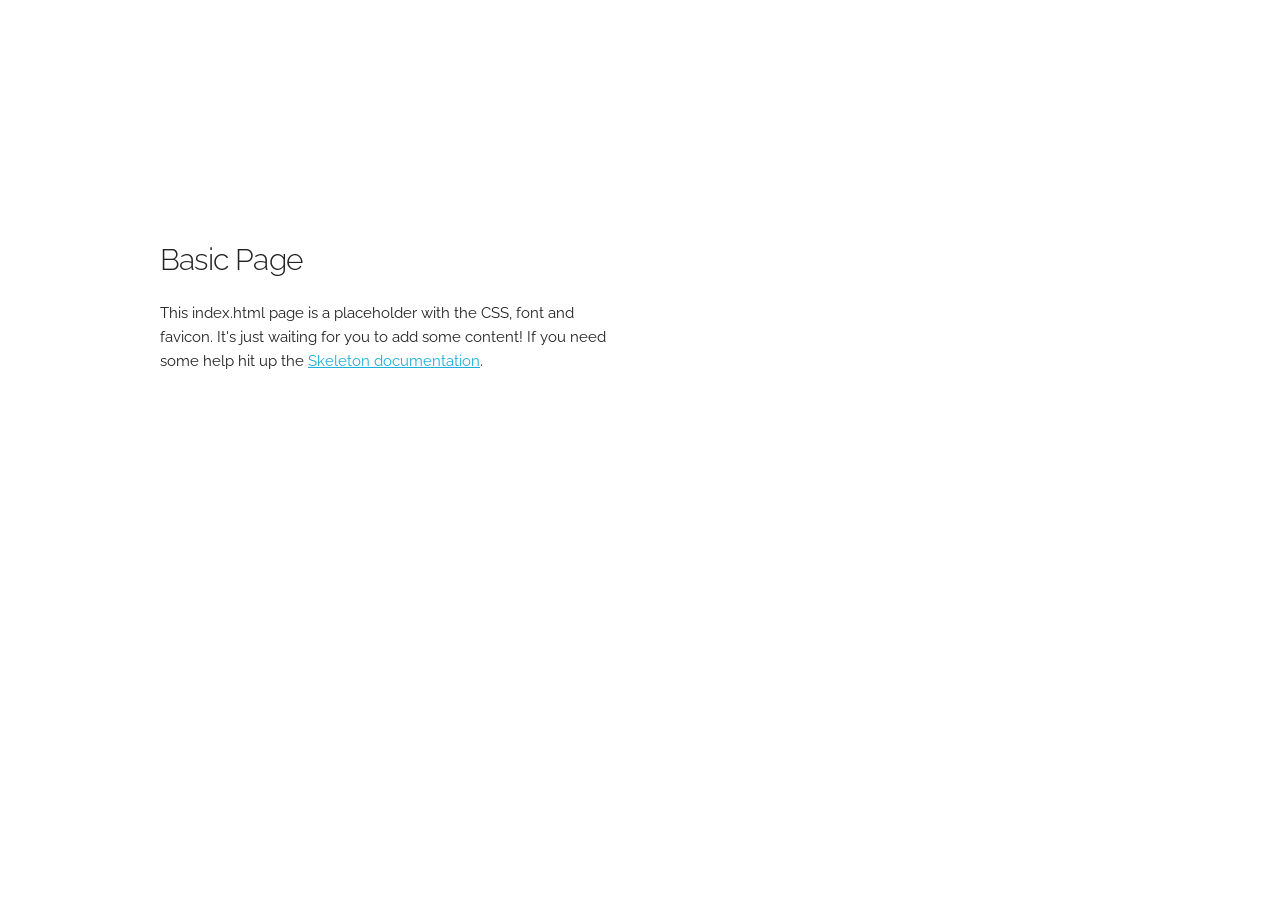
==== skeleton/index.html @ 57fdaa76 "skeleton" ====
<!DOCTYPE html>
<html lang="en">
<head>

  <!-- Basic Page Needs
  –––––––––––––––––––––––––––––––––––––––––––––––––– -->
  <meta charset="utf-8">
  <title>Your page title here :)</title>
  <meta name="description" content="">
  <meta name="author" content="">

  <!-- Mobile Specific Metas
  –––––––––––––––––––––––––––––––––––––––––––––––––– -->
  <meta name="viewport" content="width=device-width, initial-scale=1">

  <!-- FONT
  –––––––––––––––––––––––––––––––––––––––––––––––––– -->
  <link href="//fonts.googleapis.com/css?family=Raleway:400,300,600" rel="stylesheet" type="text/css">

  <!-- CSS
  –––––––––––––––––––––––––––––––––––––––––––––––––– -->
  <link rel="stylesheet" href="css/normalize.css">
  <link rel="stylesheet" href="css/skeleton.css">

  <!-- Favicon
  –––––––––––––––––––––––––––––––––––––––––––––––––– -->
  <link rel="icon" type="image/png" href="images/favicon.png">

</head>
<body>

  <!-- Primary Page Layout
  –––––––––––––––––––––––––––––––––––––––––––––––––– -->
  <div class="container">
    <div class="row">
      <div class="one-half column" style="margin-top: 25%">
        <h4>Basic Page</h4>
        <p>This index.html page is a placeholder with the CSS, font and favicon. It's just waiting for you to add some content! If you need some help hit up the <a href="http://www.getskeleton.com">Skeleton documentation</a>.</p>
      </div>
    </div>
  </div>

<!-- End Document
  –––––––––––––––––––––––––––––––––––––––––––––––––– -->
</body>
</html>
---- skeleton/css/skeleton.css ----
/*
* Skeleton V2.0.4
* Copyright 2014, Dave Gamache
* www.getskeleton.com
* Free to use under the MIT license.
* http://www.opensource.org/licenses/mit-license.php
* 12/29/2014
*/


/* Table of contents
––––––––––––––––––––––––––––––––––––––––––––––––––
- Grid
- Base Styles
- Typography
- Links
- Buttons
- Forms
- Lists
- Code
- Tables
- Spacing
- Utilities
- Clearing
- Media Queries
*/


/* Grid
–––––––––––––––––––––––––––––––––––––––––––––––––– */
.container {
  position: relative;
  width: 100%;
  max-width: 960px;
  margin: 0 auto;
  padding: 0 20px;
  box-sizing: border-box; }
.column,
.columns {
  width: 100%;
  float: left;
  box-sizing: border-box; }

/* For devices larger than 400px */
@media (min-width: 400px) {
  .container {
    width: 85%;
    padding: 0; }
}

/* For devices larger than 550px */
@media (min-width: 550px) {
  .container {
    width: 80%; }
  .column,
  .columns {
    margin-left: 4%; }
  .column:first-child,
  .columns:first-child {
    margin-left: 0; }

  .one.column,
  .one.columns                    { width: 4.66666666667%; }
  .two.columns                    { width: 13.3333333333%; }
  .three.columns                  { width: 22%;            }
  .four.columns                   { width: 30.6666666667%; }
  .five.columns                   { width: 39.3333333333%; }
  .six.columns                    { width: 48%;            }
  .seven.columns                  { width: 56.6666666667%; }
  .eight.columns                  { width: 65.3333333333%; }
  .nine.columns                   { width: 74.0%;          }
  .ten.columns                    { width: 82.6666666667%; }
  .eleven.columns                 { width: 91.3333333333%; }
  .twelve.columns                 { width: 100%; margin-left: 0; }

  .one-third.column               { width: 30.6666666667%; }
  .two-thirds.column              { width: 65.3333333333%; }

  .one-half.column                { width: 48%; }

  /* Offsets */
  .offset-by-one.column,
  .offset-by-one.columns          { margin-left: 8.66666666667%; }
  .offset-by-two.column,
  .offset-by-two.columns          { margin-left: 17.3333333333%; }
  .offset-by-three.column,
  .offset-by-three.columns        { margin-left: 26%;            }
  .offset-by-four.column,
  .offset-by-four.columns         { margin-left: 34.6666666667%; }
  .offset-by-five.column,
  .offset-by-five.columns         { margin-left: 43.3333333333%; }
  .offset-by-six.column,
  .offset-by-six.columns          { margin-left: 52%;            }
  .offset-by-seven.column,
  .offset-by-seven.columns        { margin-left: 60.6666666667%; }
  .offset-by-eight.column,
  .offset-by-eight.columns        { margin-left: 69.3333333333%; }
  .offset-by-nine.column,
  .offset-by-nine.columns         { margin-left: 78.0%;          }
  .offset-by-ten.column,
  .offset-by-ten.columns          { margin-left: 86.6666666667%; }
  .offset-by-eleven.column,
  .offset-by-eleven.columns       { margin-left: 95.3333333333%; }

  .offset-by-one-third.column,
  .offset-by-one-third.columns    { margin-left: 34.6666666667%; }
  .offset-by-two-thirds.column,
  .offset-by-two-thirds.columns   { margin-left: 69.3333333333%; }

  .offset-by-one-half.column,
  .offset-by-one-half.columns     { margin-left: 52%; }

}


/* Base Styles
–––––––––––––––––––––––––––––––––––––––––––––––––– */
/* NOTE
html is set to 62.5% so that all the REM measurements throughout Skeleton
are based on 10px sizing. So basically 1.5rem = 15px :) */
html {
  font-size: 62.5%; }
body {
  font-size: 1.5em; /* currently ems cause chrome bug misinterpreting rems on body element */
  line-height: 1.6;
  font-weight: 400;
  font-family: "Raleway", "HelveticaNeue", "Helvetica Neue", Helvetica, Arial, sans-serif;
  color: #222; }


/* Typography
–––––––––––––––––––––––––––––––––––––––––––––––––– */
h1, h2, h3, h4, h5, h6 {
  margin-top: 0;
  margin-bottom: 2rem;
  font-weight: 300; }
h1 { font-size: 4.0rem; line-height: 1.2;  letter-spacing: -.1rem;}
h2 { font-size: 3.6rem; line-height: 1.25; letter-spacing: -.1rem; }
h3 { font-size: 3.0rem; line-height: 1.3;  letter-spacing: -.1rem; }
h4 { font-size: 2.4rem; line-height: 1.35; letter-spacing: -.08rem; }
h5 { font-size: 1.8rem; line-height: 1.5;  letter-spacing: -.05rem; }
h6 { font-size: 1.5rem; line-height: 1.6;  letter-spacing: 0; }

/* Larger than phablet */
@media (min-width: 550px) {
  h1 { font-size: 5.0rem; }
  h2 { font-size: 4.2rem; }
  h3 { font-size: 3.6rem; }
  h4 { font-size: 3.0rem; }
  h5 { font-size: 2.4rem; }
  h6 { font-size: 1.5rem; }
}

p {
  margin-top: 0; }


/* Links
–––––––––––––––––––––––––––––––––––––––––––––––––– */
a {
  color: #1EAEDB; }
a:hover {
  color: #0FA0CE; }


/* Buttons
–––––––––––––––––––––––––––––––––––––––––––––––––– */
.button,
button,
input[type="submit"],
input[type="reset"],
input[type="button"] {
  display: inline-block;
  height: 38px;
  padding: 0 30px;
  color: #555;
  text-align: center;
  font-size: 11px;
  font-weight: 600;
  line-height: 38px;
  letter-spacing: .1rem;
  text-transform: uppercase;
  text-decoration: none;
  white-space: nowrap;
  background-color: transparent;
  border-radius: 4px;
  border: 1px solid #bbb;
  cursor: pointer;
  box-sizing: border-box; }
.button:hover,
button:hover,
input[type="submit"]:hover,
input[type="reset"]:hover,
input[type="button"]:hover,
.button:focus,
button:focus,
input[type="submit"]:focus,
input[type="reset"]:focus,
input[type="button"]:focus {
  color: #333;
  border-color: #888;
  outline: 0; }
.button.button-primary,
button.button-primary,
input[type="submit"].button-primary,
input[type="reset"].button-primary,
input[type="button"].button-primary {
  color: #FFF;
  background-color: #33C3F0;
  border-color: #33C3F0; }
.button.button-primary:hover,
button.button-primary:hover,
input[type="submit"].button-primary:hover,
input[type="reset"].button-primary:hover,
input[type="button"].button-primary:hover,
.button.button-primary:focus,
button.button-primary:focus,
input[type="submit"].button-primary:focus,
input[type="reset"].button-primary:focus,
input[type="button"].button-primary:focus {
  color: #FFF;
  background-color: #1EAEDB;
  border-color: #1EAEDB; }


/* Forms
–––––––––––––––––––––––––––––––––––––––––––––––––– */
input[type="email"],
input[type="number"],
input[type="search"],
input[type="text"],
input[type="tel"],
input[type="url"],
input[type="password"],
textarea,
select {
  height: 38px;
  padding: 6px 10px; /* The 6px vertically centers text on FF, ignored by Webkit */
  background-color: #fff;
  border: 1px solid #D1D1D1;
  border-radius: 4px;
  box-shadow: none;
  box-sizing: border-box; }
/* Removes awkward default styles on some inputs for iOS */
input[type="email"],
input[type="number"],
input[type="search"],
input[type="text"],
input[type="tel"],
input[type="url"],
input[type="password"],
textarea {
  -webkit-appearance: none;
     -moz-appearance: none;
          appearance: none; }
textarea {
  min-height: 65px;
  padding-top: 6px;
  padding-bottom: 6px; }
input[type="email"]:focus,
input[type="number"]:focus,
input[type="search"]:focus,
input[type="text"]:focus,
input[type="tel"]:focus,
input[type="url"]:focus,
input[type="password"]:focus,
textarea:focus,
select:focus {
  border: 1px solid #33C3F0;
  outline: 0; }
label,
legend {
  display: block;
  margin-bottom: .5rem;
  font-weight: 600; }
fieldset {
  padding: 0;
  border-width: 0; }
input[type="checkbox"],
input[type="radio"] {
  display: inline; }
label > .label-body {
  display: inline-block;
  margin-left: .5rem;
  font-weight: normal; }


/* Lists
–––––––––––––––––––––––––––––––––––––––––––––––––– */
ul {
  list-style: circle inside; }
ol {
  list-style: decimal inside; }
ol, ul {
  padding-left: 0;
  margin-top: 0; }
ul ul,
ul ol,
ol ol,
ol ul {
  margin: 1.5rem 0 1.5rem 3rem;
  font-size: 90%; }
li {
  margin-bottom: 1rem; }


/* Code
–––––––––––––––––––––––––––––––––––––––––––––––––– */
code {
  padding: .2rem .5rem;
  margin: 0 .2rem;
  font-size: 90%;
  white-space: nowrap;
  background: #F1F1F1;
  border: 1px solid #E1E1E1;
  border-radius: 4px; }
pre > code {
  display: block;
  padding: 1rem 1.5rem;
  white-space: pre; }


/* Tables
–––––––––––––––––––––––––––––––––––––––––––––––––– */
th,
td {
  padding: 12px 15px;
  text-align: left;
  border-bottom: 1px solid #E1E1E1; }
th:first-child,
td:first-child {
  padding-left: 0; }
th:last-child,
td:last-child {
  padding-right: 0; }


/* Spacing
–––––––––––––––––––––––––––––––––––––––––––––––––– */
button,
.button {
  margin-bottom: 1rem; }
input,
textarea,
select,
fieldset {
  margin-bottom: 1.5rem; }
pre,
blockquote,
dl,
figure,
table,
p,
ul,
ol,
form {
  margin-bottom: 2.5rem; }


/* Utilities
–––––––––––––––––––––––––––––––––––––––––––––––––– */
.u-full-width {
  width: 100%;
  box-sizing: border-box; }
.u-max-full-width {
  max-width: 100%;
  box-sizing: border-box; }
.u-pull-right {
  float: right; }
.u-pull-left {
  float: left; }


/* Misc
–––––––––––––––––––––––––––––––––––––––––––––––––– */
hr {
  margin-top: 3rem;
  margin-bottom: 3.5rem;
  border-width: 0;
  border-top: 1px solid #E1E1E1; }


/* Clearing
–––––––––––––––––––––––––––––––––––––––––––––––––– */

/* Self Clearing Goodness */
.container:after,
.row:after,
.u-cf {
  content: "";
  display: table;
  clear: both; }


/* Media Queries
–––––––––––––––––––––––––––––––––––––––––––––––––– */
/*
Note: The best way to structure the use of media queries is to create the queries
near the relevant code. For example, if you wanted to change the styles for buttons
on small devices, paste the mobile query code up in the buttons section and style it
there.
*/


/* Larger than mobile */
@media (min-width: 400px) {}

/* Larger than phablet (also point when grid becomes active) */
@media (min-width: 550px) {}

/* Larger than tablet */
@media (min-width: 750px) {}

/* Larger than desktop */
@media (min-width: 1000px) {}

/* Larger than Desktop HD */
@media (min-width: 1200px) {}
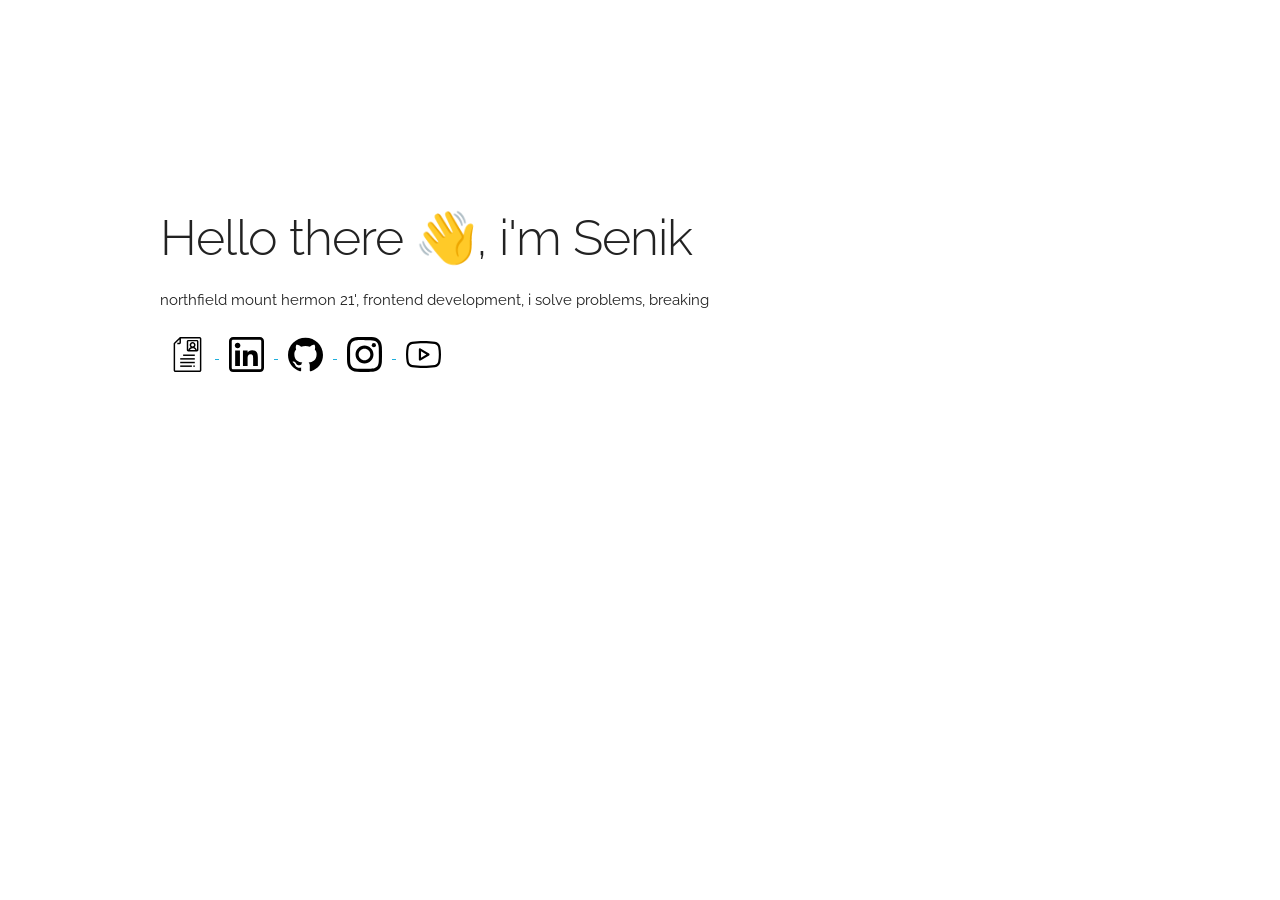
==== commit d24e31bb: "essentials" ====
--- a/skeleton/index.html
+++ b/skeleton/index.html
@@ -1,11 +1,12 @@
 <!DOCTYPE html>
 <html lang="en">
+
 <head>
 
   <!-- Basic Page Needs
   –––––––––––––––––––––––––––––––––––––––––––––––––– -->
   <meta charset="utf-8">
-  <title>Your page title here :)</title>
+  <title>Meng Xuan Zou</title>
   <meta name="description" content="">
   <meta name="author" content="">
 
@@ -21,26 +22,62 @@
   –––––––––––––––––––––––––––––––––––––––––––––––––– -->
   <link rel="stylesheet" href="css/normalize.css">
   <link rel="stylesheet" href="css/skeleton.css">
+  <link rel="stylesheet" href="css/style.css">
+  <link rel="stylesheet" href="css/hover.css">
+
 
   <!-- Favicon
   –––––––––––––––––––––––––––––––––––––––––––––––––– -->
-  <link rel="icon" type="image/png" href="images/favicon.png">
+  <link rel="icon" type="image/png" href="images/favicon_io/favicon-32x32.png">
 
 </head>
+
 <body>
 
   <!-- Primary Page Layout
   –––––––––––––––––––––––––––––––––––––––––––––––––– -->
+  <div class="row" style="margin: 80px 100px">
+    <div class="four columns">
+      <label class="switch" style="display: none;">
+        <input type="checkbox" checked>
+        <span class="slider round"></span>
+      </label>
+    </div>
+  </div>
   <div class="container">
     <div class="row">
-      <div class="one-half column" style="margin-top: 25%">
-        <h4>Basic Page</h4>
-        <p>This index.html page is a placeholder with the CSS, font and favicon. It's just waiting for you to add some content! If you need some help hit up the <a href="http://www.getskeleton.com">Skeleton documentation</a>.</p>
+      <div class="column" style="margin-top: 5%">
+        <h1>Hello there <span class="wave">👋</span>, i'm Senik</h1>
+        <p>northfield mount hermon 21', frontend development, i solve problems, breaking</p>
       </div>
     </div>
+    <div class="logos row">
+      <a href="#" class="lock">
+        <img class="hvr-wobble-skew icon-unlock" src="images/logos/resume.svg">
+        <img class="hvr-wobble-skew icon-lock" src="images/logos/resume-c.svg">
+      </a>
+      <a href="https://www.linkedin.com/in/meng-xuan-z-282ba8177" class="lock">
+        <img class="hvr-grow-rotate icon-unlock" src="images/logos/linkedin.svg">
+          <img class="hvr-grow-rotate icon-lock" src="images/logos/linkedin-c.svg">
+        </a>
+      <a href="https://github.com/senik456" class="lock">
+        <img class="hvr-buzz-out icon-unlock" src="images/logos/github.svg">
+        <img class="hvr-buzz-out icon-lock" src="images/logos/github-c.svg">
+      </a>
+      <a href="https://www.instagram.com/mx.zou/" class="lock">
+        <img class="hvr-pop icon-unlock" src="images/logos/instagram.svg">
+        <img class="hvr-pop icon-lock" src="images/logos/instagram-c.svg">
+      </a>
+      <a href="https://www.youtube.com/channel/UC1zkDF2LSa3yu9vxsreym_w/" class="lock">
+        <img class="hvr-wobble-horizontal icon-unlock" src="images/logos/youtube.svg">
+        <img class="hvr-wobble-horizontal icon-lock" src="images/logos/youtube-c.svg">
+      </a>
+    </div>
+
   </div>
 
-<!-- End Document
+  <!-- End Document
   –––––––––––––––––––––––––––––––––––––––––––––––––– -->
 </body>
-</html>
+
+</html>
--- a/skeleton/css/style.css
+++ b/skeleton/css/style.css
@@ -0,0 +1,99 @@
+body {
+    overflow: hidden;
+}
+
+/* Icons */
+img {
+    width: 35px;
+    height: 35px;
+    margin: 0 10px;
+}
+
+/* Change icons */
+.lock:hover .icon-unlock,
+.lock .icon-lock {
+    display: none;
+}
+.lock:hover .icon-lock {
+    display: inline;
+}
+
+/* Waving Hand */
+span.wave {
+    animation-name: wave-animation;
+    animation-duration: 2.5s;
+    animation-iteration-count: infinite;
+    transform-origin: 70% 70%;
+    display: inline-block;
+}
+
+@keyframes wave-animation {
+    0% { transform: rotate(  0.0deg) }
+   10% { transform: rotate(-10.0deg) }
+   20% { transform: rotate( 12.0deg) }
+   30% { transform: rotate(-10.0deg) }
+   40% { transform: rotate(  9.0deg) }
+   50% { transform: rotate(  0.0deg) }
+  100% { transform: rotate(  0.0deg) }
+}
+
+/* Switvch Toggle Button */
+
+.switch {
+    position: relative;
+    display: inline-block;
+    width: 60px;
+    height: 34px;
+}
+
+.switch input {
+    opacity: 0;
+    width: 0;
+    height: 0;
+}
+
+.slider {
+    position: absolute;
+    cursor: pointer;
+    top: 0;
+    left: 0;
+    right: 0;
+    bottom: 0;
+    background-color: #ccc;
+    -webkit-transition: .4s;
+    transition: .4s;
+}
+
+.slider:before {
+    position: absolute;
+    content: "";
+    height: 26px;
+    width: 26px;
+    left: 4px;
+    bottom: 4px;
+    background-color: white;
+    -webkit-transition: .4s;
+    transition: .4s;
+}
+
+input:checked+.slider {
+    background-color: #2196F3;
+}
+
+input:focus+.slider {
+    box-shadow: 0 0 1px #2196F3;
+}
+
+input:checked+.slider:before {
+    -webkit-transform: translateX(26px);
+    -ms-transform: translateX(26px);
+    transform: translateX(26px);
+}
+
+.slider.round {
+    border-radius: 34px;
+}
+
+.slider.round:before {
+    border-radius: 50%;
+}
--- a/skeleton/css/hover.css
+++ b/skeleton/css/hover.css
@@ -0,0 +1,314 @@
+/* Grow Rotate - */
+.hvr-grow-rotate {
+    display: inline-block;
+    vertical-align: middle;
+    -webkit-transform: perspective(1px) translateZ(0);
+    transform: perspective(1px) translateZ(0);
+    box-shadow: 0 0 1px rgba(0, 0, 0, 0);
+    -webkit-transition-duration: 0.3s;
+    transition-duration: 0.3s;
+    -webkit-transition-property: transform;
+    transition-property: transform;
+  }
+  .hvr-grow-rotate:hover, .hvr-grow-rotate:focus, .hvr-grow-rotate:active {
+    -webkit-transform: scale(1.1) rotate(4deg);
+    transform: scale(1.1) rotate(4deg);
+  }
+  
+  /* Float */
+  .hvr-float {
+    display: inline-block;
+    vertical-align: middle;
+    -webkit-transform: perspective(1px) translateZ(0);
+    transform: perspective(1px) translateZ(0);
+    box-shadow: 0 0 1px rgba(0, 0, 0, 0);
+    -webkit-transition-duration: 0.3s;
+    transition-duration: 0.3s;
+    -webkit-transition-property: transform;
+    transition-property: transform;
+    -webkit-transition-timing-function: ease-out;
+    transition-timing-function: ease-out;
+  }
+  .hvr-float:hover, .hvr-float:focus, .hvr-float:active {
+    -webkit-transform: translateY(-8px);
+    transform: translateY(-8px);
+  }
+
+/* Buzz Out */
+@-webkit-keyframes hvr-buzz-out {
+    10% {
+      -webkit-transform: translateX(3px) rotate(2deg);
+      transform: translateX(3px) rotate(2deg);
+    }
+    20% {
+      -webkit-transform: translateX(-3px) rotate(-2deg);
+      transform: translateX(-3px) rotate(-2deg);
+    }
+    30% {
+      -webkit-transform: translateX(3px) rotate(2deg);
+      transform: translateX(3px) rotate(2deg);
+    }
+    40% {
+      -webkit-transform: translateX(-3px) rotate(-2deg);
+      transform: translateX(-3px) rotate(-2deg);
+    }
+    50% {
+      -webkit-transform: translateX(2px) rotate(1deg);
+      transform: translateX(2px) rotate(1deg);
+    }
+    60% {
+      -webkit-transform: translateX(-2px) rotate(-1deg);
+      transform: translateX(-2px) rotate(-1deg);
+    }
+    70% {
+      -webkit-transform: translateX(2px) rotate(1deg);
+      transform: translateX(2px) rotate(1deg);
+    }
+    80% {
+      -webkit-transform: translateX(-2px) rotate(-1deg);
+      transform: translateX(-2px) rotate(-1deg);
+    }
+    90% {
+      -webkit-transform: translateX(1px) rotate(0);
+      transform: translateX(1px) rotate(0);
+    }
+    100% {
+      -webkit-transform: translateX(-1px) rotate(0);
+      transform: translateX(-1px) rotate(0);
+    }
+  }
+  @keyframes hvr-buzz-out {
+    10% {
+      -webkit-transform: translateX(3px) rotate(2deg);
+      transform: translateX(3px) rotate(2deg);
+    }
+    20% {
+      -webkit-transform: translateX(-3px) rotate(-2deg);
+      transform: translateX(-3px) rotate(-2deg);
+    }
+    30% {
+      -webkit-transform: translateX(3px) rotate(2deg);
+      transform: translateX(3px) rotate(2deg);
+    }
+    40% {
+      -webkit-transform: translateX(-3px) rotate(-2deg);
+      transform: translateX(-3px) rotate(-2deg);
+    }
+    50% {
+      -webkit-transform: translateX(2px) rotate(1deg);
+      transform: translateX(2px) rotate(1deg);
+    }
+    60% {
+      -webkit-transform: translateX(-2px) rotate(-1deg);
+      transform: translateX(-2px) rotate(-1deg);
+    }
+    70% {
+      -webkit-transform: translateX(2px) rotate(1deg);
+      transform: translateX(2px) rotate(1deg);
+    }
+    80% {
+      -webkit-transform: translateX(-2px) rotate(-1deg);
+      transform: translateX(-2px) rotate(-1deg);
+    }
+    90% {
+      -webkit-transform: translateX(1px) rotate(0);
+      transform: translateX(1px) rotate(0);
+    }
+    100% {
+      -webkit-transform: translateX(-1px) rotate(0);
+      transform: translateX(-1px) rotate(0);
+    }
+  }
+  .hvr-buzz-out {
+    display: inline-block;
+    vertical-align: middle;
+    -webkit-transform: perspective(1px) translateZ(0);
+    transform: perspective(1px) translateZ(0);
+    box-shadow: 0 0 1px rgba(0, 0, 0, 0);
+  }
+  .hvr-buzz-out:hover, .hvr-buzz-out:focus, .hvr-buzz-out:active {
+    -webkit-animation-name: hvr-buzz-out;
+    animation-name: hvr-buzz-out;
+    -webkit-animation-duration: 0.75s;
+    animation-duration: 0.75s;
+    -webkit-animation-timing-function: linear;
+    animation-timing-function: linear;
+    -webkit-animation-iteration-count: 1;
+    animation-iteration-count: 1;
+  }
+  
+
+/* Pop */
+@-webkit-keyframes hvr-pop {
+    50% {
+      -webkit-transform: scale(1.2);
+      transform: scale(1.2);
+    }
+  }
+  @keyframes hvr-pop {
+    50% {
+      -webkit-transform: scale(1.2);
+      transform: scale(1.2);
+    }
+  }
+  .hvr-pop {
+    display: inline-block;
+    vertical-align: middle;
+    -webkit-transform: perspective(1px) translateZ(0);
+    transform: perspective(1px) translateZ(0);
+    box-shadow: 0 0 1px rgba(0, 0, 0, 0);
+  }
+  .hvr-pop:hover, .hvr-pop:focus, .hvr-pop:active {
+    -webkit-animation-name: hvr-pop;
+    animation-name: hvr-pop;
+    -webkit-animation-duration: 0.3s;
+    animation-duration: 0.3s;
+    -webkit-animation-timing-function: linear;
+    animation-timing-function: linear;
+    -webkit-animation-iteration-count: 1;
+    animation-iteration-count: 1;
+  }
+
+/* Wobble Skew */
+@-webkit-keyframes hvr-wobble-skew {
+  16.65% {
+    -webkit-transform: skew(-12deg);
+    transform: skew(-12deg);
+  }
+  33.3% {
+    -webkit-transform: skew(10deg);
+    transform: skew(10deg);
+  }
+  49.95% {
+    -webkit-transform: skew(-6deg);
+    transform: skew(-6deg);
+  }
+  66.6% {
+    -webkit-transform: skew(4deg);
+    transform: skew(4deg);
+  }
+  83.25% {
+    -webkit-transform: skew(-2deg);
+    transform: skew(-2deg);
+  }
+  100% {
+    -webkit-transform: skew(0);
+    transform: skew(0);
+  }
+}
+@keyframes hvr-wobble-skew {
+  16.65% {
+    -webkit-transform: skew(-12deg);
+    transform: skew(-12deg);
+  }
+  33.3% {
+    -webkit-transform: skew(10deg);
+    transform: skew(10deg);
+  }
+  49.95% {
+    -webkit-transform: skew(-6deg);
+    transform: skew(-6deg);
+  }
+  66.6% {
+    -webkit-transform: skew(4deg);
+    transform: skew(4deg);
+  }
+  83.25% {
+    -webkit-transform: skew(-2deg);
+    transform: skew(-2deg);
+  }
+  100% {
+    -webkit-transform: skew(0);
+    transform: skew(0);
+  }
+}
+.hvr-wobble-skew {
+  display: inline-block;
+  vertical-align: middle;
+  -webkit-transform: perspective(1px) translateZ(0);
+  transform: perspective(1px) translateZ(0);
+  box-shadow: 0 0 1px rgba(0, 0, 0, 0);
+}
+.hvr-wobble-skew:hover, .hvr-wobble-skew:focus, .hvr-wobble-skew:active {
+  -webkit-animation-name: hvr-wobble-skew;
+  animation-name: hvr-wobble-skew;
+  -webkit-animation-duration: 1s;
+  animation-duration: 1s;
+  -webkit-animation-timing-function: ease-in-out;
+  animation-timing-function: ease-in-out;
+  -webkit-animation-iteration-count: 1;
+  animation-iteration-count: 1;
+}
+
+ /* Wobble Horizontal */
+@-webkit-keyframes hvr-wobble-horizontal {
+    16.65% {
+      -webkit-transform: translateX(8px);
+      transform: translateX(8px);
+    }
+    33.3% {
+      -webkit-transform: translateX(-6px);
+      transform: translateX(-6px);
+    }
+    49.95% {
+      -webkit-transform: translateX(4px);
+      transform: translateX(4px);
+    }
+    66.6% {
+      -webkit-transform: translateX(-2px);
+      transform: translateX(-2px);
+    }
+    83.25% {
+      -webkit-transform: translateX(1px);
+      transform: translateX(1px);
+    }
+    100% {
+      -webkit-transform: translateX(0);
+      transform: translateX(0);
+    }
+  }
+  @keyframes hvr-wobble-horizontal {
+    16.65% {
+      -webkit-transform: translateX(8px);
+      transform: translateX(8px);
+    }
+    33.3% {
+      -webkit-transform: translateX(-6px);
+      transform: translateX(-6px);
+    }
+    49.95% {
+      -webkit-transform: translateX(4px);
+      transform: translateX(4px);
+    }
+    66.6% {
+      -webkit-transform: translateX(-2px);
+      transform: translateX(-2px);
+    }
+    83.25% {
+      -webkit-transform: translateX(1px);
+      transform: translateX(1px);
+    }
+    100% {
+      -webkit-transform: translateX(0);
+      transform: translateX(0);
+    }
+  }
+  .hvr-wobble-horizontal {
+    display: inline-block;
+    vertical-align: middle;
+    -webkit-transform: perspective(1px) translateZ(0);
+    transform: perspective(1px) translateZ(0);
+    box-shadow: 0 0 1px rgba(0, 0, 0, 0);
+  }
+  .hvr-wobble-horizontal:hover, .hvr-wobble-horizontal:focus, .hvr-wobble-horizontal:active {
+    -webkit-animation-name: hvr-wobble-horizontal;
+    animation-name: hvr-wobble-horizontal;
+    -webkit-animation-duration: 1s;
+    animation-duration: 1s;
+    -webkit-animation-timing-function: ease-in-out;
+    animation-timing-function: ease-in-out;
+    -webkit-animation-iteration-count: 1;
+    animation-iteration-count: 1;
+  }
+  
+  
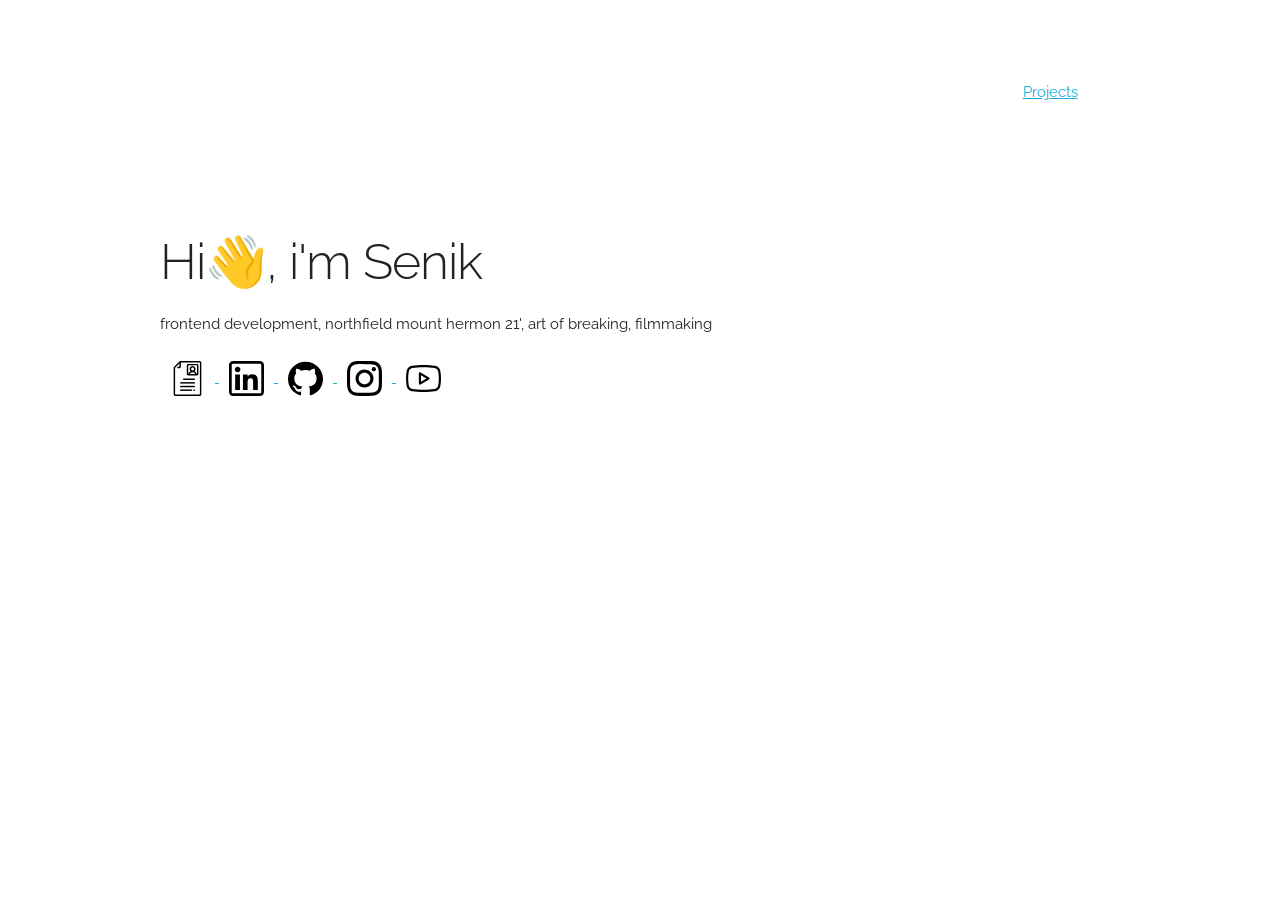
==== commit cb111cde: "responsiveness, new page" ====
--- a/skeleton/index.html
+++ b/skeleton/index.html
@@ -6,7 +6,7 @@
   <!-- Basic Page Needs
   –––––––––––––––––––––––––––––––––––––––––––––––––– -->
   <meta charset="utf-8">
-  <title>Meng Xuan Zou</title>
+  <title>Meng Xuan Zou - Frontend Developer</title>
   <meta name="description" content="">
   <meta name="author" content="">
 
@@ -32,23 +32,19 @@
 
 </head>
 
-<body>
+<body class="page">
 
   <!-- Primary Page Layout
   –––––––––––––––––––––––––––––––––––––––––––––––––– -->
-  <div class="row" style="margin: 80px 100px">
-    <div class="four columns">
-      <label class="switch" style="display: none;">
-        <input type="checkbox" checked>
-        <span class="slider round"></span>
-      </label>
-    </div>
+  <div class="row navbar">
+    <div class="ten columns">&nbsp</div>
+    <div class="two columns"><a href="projects.html">Projects</a></div>
   </div>
   <div class="container">
     <div class="row">
       <div class="column" style="margin-top: 5%">
-        <h1>Hello there <span class="wave">👋</span>, i'm Senik</h1>
-        <p>northfield mount hermon 21', frontend development, i solve problems, breaking</p>
+        <h1>Hi<span class="wave">👋</span>, i'm Senik</h1>
+        <p>frontend development, northfield mount hermon 21', art of breaking, filmmaking</p>
       </div>
     </div>
     <div class="logos row">
@@ -58,8 +54,8 @@
       </a>
       <a href="https://www.linkedin.com/in/meng-xuan-z-282ba8177" class="lock">
         <img class="hvr-grow-rotate icon-unlock" src="images/logos/linkedin.svg">
-          <img class="hvr-grow-rotate icon-lock" src="images/logos/linkedin-c.svg">
-        </a>
+        <img class="hvr-grow-rotate icon-lock" src="images/logos/linkedin-c.svg">
+      </a>
       <a href="https://github.com/senik456" class="lock">
         <img class="hvr-buzz-out icon-unlock" src="images/logos/github.svg">
         <img class="hvr-buzz-out icon-lock" src="images/logos/github-c.svg">
--- a/skeleton/css/style.css
+++ b/skeleton/css/style.css
@@ -1,5 +1,17 @@
 body {
     overflow: hidden;
+}
+
+/* Navbar */
+.navbar {
+    margin: 80px 0px;
+    margin-right: 100px;
+}
+
+@media (max-width: 548px) {
+    .navbar {
+        margin-left: 70%;
+    }
 }
 
 /* Icons */
@@ -14,6 +26,7 @@
 .lock .icon-lock {
     display: none;
 }
+
 .lock:hover .icon-lock {
     display: inline;
 }
@@ -28,72 +41,79 @@
 }
 
 @keyframes wave-animation {
-    0% { transform: rotate(  0.0deg) }
-   10% { transform: rotate(-10.0deg) }
-   20% { transform: rotate( 12.0deg) }
-   30% { transform: rotate(-10.0deg) }
-   40% { transform: rotate(  9.0deg) }
-   50% { transform: rotate(  0.0deg) }
-  100% { transform: rotate(  0.0deg) }
+    0% {
+        transform: rotate(0.0deg)
+    }
+
+    10% {
+        transform: rotate(-10.0deg)
+    }
+
+    20% {
+        transform: rotate(12.0deg)
+    }
+
+    30% {
+        transform: rotate(-10.0deg)
+    }
+
+    40% {
+        transform: rotate(9.0deg)
+    }
+
+    50% {
+        transform: rotate(0.0deg)
+    }
+
+    100% {
+        transform: rotate(0.0deg)
+    }
 }
 
-/* Switvch Toggle Button */
+/* Refresh - Animation effect */
 
-.switch {
-    position: relative;
-    display: inline-block;
-    width: 60px;
-    height: 34px;
+.page {
+    animation-name: fade;
+    animation-duration: 3s;
+    animation-fill-mode: forwards;
 }
 
-.switch input {
-    opacity: 0;
-    width: 0;
-    height: 0;
+@-webkit-keyframes fade {
+    0% {
+        opacity: 0;
+    }
+
+    100% {
+        opacity: 1;
+    }
 }
 
-.slider {
-    position: absolute;
-    cursor: pointer;
-    top: 0;
-    left: 0;
-    right: 0;
-    bottom: 0;
-    background-color: #ccc;
-    -webkit-transition: .4s;
-    transition: .4s;
+@-moz-keyframes fade {
+    0% {
+        opacity: 0;
+    }
+
+    100% {
+        opacity: 1;
+    }
 }
 
-.slider:before {
-    position: absolute;
-    content: "";
-    height: 26px;
-    width: 26px;
-    left: 4px;
-    bottom: 4px;
-    background-color: white;
-    -webkit-transition: .4s;
-    transition: .4s;
+@-o-keyframes fade {
+    0% {
+        opacity: 0;
+    }
+
+    100% {
+        opacity: 1;
+    }
 }
 
-input:checked+.slider {
-    background-color: #2196F3;
-}
+@keyframes fade {
+    0% {
+        opacity: 0;
+    }
 
-input:focus+.slider {
-    box-shadow: 0 0 1px #2196F3;
-}
-
-input:checked+.slider:before {
-    -webkit-transform: translateX(26px);
-    -ms-transform: translateX(26px);
-    transform: translateX(26px);
-}
-
-.slider.round {
-    border-radius: 34px;
-}
-
-.slider.round:before {
-    border-radius: 50%;
+    100% {
+        opacity: 1;
+    }
 }
--- a/skeleton/css/hover.css
+++ b/skeleton/css/hover.css
@@ -1,173 +1,207 @@
 /* Grow Rotate - */
 .hvr-grow-rotate {
-    display: inline-block;
-    vertical-align: middle;
-    -webkit-transform: perspective(1px) translateZ(0);
-    transform: perspective(1px) translateZ(0);
-    box-shadow: 0 0 1px rgba(0, 0, 0, 0);
-    -webkit-transition-duration: 0.3s;
-    transition-duration: 0.3s;
-    -webkit-transition-property: transform;
-    transition-property: transform;
-  }
-  .hvr-grow-rotate:hover, .hvr-grow-rotate:focus, .hvr-grow-rotate:active {
-    -webkit-transform: scale(1.1) rotate(4deg);
-    transform: scale(1.1) rotate(4deg);
-  }
-  
-  /* Float */
-  .hvr-float {
-    display: inline-block;
-    vertical-align: middle;
-    -webkit-transform: perspective(1px) translateZ(0);
-    transform: perspective(1px) translateZ(0);
-    box-shadow: 0 0 1px rgba(0, 0, 0, 0);
-    -webkit-transition-duration: 0.3s;
-    transition-duration: 0.3s;
-    -webkit-transition-property: transform;
-    transition-property: transform;
-    -webkit-transition-timing-function: ease-out;
-    transition-timing-function: ease-out;
-  }
-  .hvr-float:hover, .hvr-float:focus, .hvr-float:active {
-    -webkit-transform: translateY(-8px);
-    transform: translateY(-8px);
-  }
+  display: inline-block;
+  vertical-align: middle;
+  -webkit-transform: perspective(1px) translateZ(0);
+  transform: perspective(1px) translateZ(0);
+  box-shadow: 0 0 1px rgba(0, 0, 0, 0);
+  -webkit-transition-duration: 0.3s;
+  transition-duration: 0.3s;
+  -webkit-transition-property: transform;
+  transition-property: transform;
+}
+
+.hvr-grow-rotate:hover,
+.hvr-grow-rotate:focus,
+.hvr-grow-rotate:active {
+  -webkit-transform: scale(1.1) rotate(4deg);
+  transform: scale(1.1) rotate(4deg);
+}
+
+/* Float */
+.hvr-float {
+  display: inline-block;
+  vertical-align: middle;
+  -webkit-transform: perspective(1px) translateZ(0);
+  transform: perspective(1px) translateZ(0);
+  box-shadow: 0 0 1px rgba(0, 0, 0, 0);
+  -webkit-transition-duration: 0.3s;
+  transition-duration: 0.3s;
+  -webkit-transition-property: transform;
+  transition-property: transform;
+  -webkit-transition-timing-function: ease-out;
+  transition-timing-function: ease-out;
+}
+
+.hvr-float:hover,
+.hvr-float:focus,
+.hvr-float:active {
+  -webkit-transform: translateY(-8px);
+  transform: translateY(-8px);
+}
 
 /* Buzz Out */
 @-webkit-keyframes hvr-buzz-out {
-    10% {
-      -webkit-transform: translateX(3px) rotate(2deg);
-      transform: translateX(3px) rotate(2deg);
-    }
-    20% {
-      -webkit-transform: translateX(-3px) rotate(-2deg);
-      transform: translateX(-3px) rotate(-2deg);
-    }
-    30% {
-      -webkit-transform: translateX(3px) rotate(2deg);
-      transform: translateX(3px) rotate(2deg);
-    }
-    40% {
-      -webkit-transform: translateX(-3px) rotate(-2deg);
-      transform: translateX(-3px) rotate(-2deg);
-    }
-    50% {
-      -webkit-transform: translateX(2px) rotate(1deg);
-      transform: translateX(2px) rotate(1deg);
-    }
-    60% {
-      -webkit-transform: translateX(-2px) rotate(-1deg);
-      transform: translateX(-2px) rotate(-1deg);
-    }
-    70% {
-      -webkit-transform: translateX(2px) rotate(1deg);
-      transform: translateX(2px) rotate(1deg);
-    }
-    80% {
-      -webkit-transform: translateX(-2px) rotate(-1deg);
-      transform: translateX(-2px) rotate(-1deg);
-    }
-    90% {
-      -webkit-transform: translateX(1px) rotate(0);
-      transform: translateX(1px) rotate(0);
-    }
-    100% {
-      -webkit-transform: translateX(-1px) rotate(0);
-      transform: translateX(-1px) rotate(0);
-    }
-  }
-  @keyframes hvr-buzz-out {
-    10% {
-      -webkit-transform: translateX(3px) rotate(2deg);
-      transform: translateX(3px) rotate(2deg);
-    }
-    20% {
-      -webkit-transform: translateX(-3px) rotate(-2deg);
-      transform: translateX(-3px) rotate(-2deg);
-    }
-    30% {
-      -webkit-transform: translateX(3px) rotate(2deg);
-      transform: translateX(3px) rotate(2deg);
-    }
-    40% {
-      -webkit-transform: translateX(-3px) rotate(-2deg);
-      transform: translateX(-3px) rotate(-2deg);
-    }
-    50% {
-      -webkit-transform: translateX(2px) rotate(1deg);
-      transform: translateX(2px) rotate(1deg);
-    }
-    60% {
-      -webkit-transform: translateX(-2px) rotate(-1deg);
-      transform: translateX(-2px) rotate(-1deg);
-    }
-    70% {
-      -webkit-transform: translateX(2px) rotate(1deg);
-      transform: translateX(2px) rotate(1deg);
-    }
-    80% {
-      -webkit-transform: translateX(-2px) rotate(-1deg);
-      transform: translateX(-2px) rotate(-1deg);
-    }
-    90% {
-      -webkit-transform: translateX(1px) rotate(0);
-      transform: translateX(1px) rotate(0);
-    }
-    100% {
-      -webkit-transform: translateX(-1px) rotate(0);
-      transform: translateX(-1px) rotate(0);
-    }
-  }
-  .hvr-buzz-out {
-    display: inline-block;
-    vertical-align: middle;
-    -webkit-transform: perspective(1px) translateZ(0);
-    transform: perspective(1px) translateZ(0);
-    box-shadow: 0 0 1px rgba(0, 0, 0, 0);
-  }
-  .hvr-buzz-out:hover, .hvr-buzz-out:focus, .hvr-buzz-out:active {
-    -webkit-animation-name: hvr-buzz-out;
-    animation-name: hvr-buzz-out;
-    -webkit-animation-duration: 0.75s;
-    animation-duration: 0.75s;
-    -webkit-animation-timing-function: linear;
-    animation-timing-function: linear;
-    -webkit-animation-iteration-count: 1;
-    animation-iteration-count: 1;
-  }
-  
+  10% {
+    -webkit-transform: translateX(3px) rotate(2deg);
+    transform: translateX(3px) rotate(2deg);
+  }
+
+  20% {
+    -webkit-transform: translateX(-3px) rotate(-2deg);
+    transform: translateX(-3px) rotate(-2deg);
+  }
+
+  30% {
+    -webkit-transform: translateX(3px) rotate(2deg);
+    transform: translateX(3px) rotate(2deg);
+  }
+
+  40% {
+    -webkit-transform: translateX(-3px) rotate(-2deg);
+    transform: translateX(-3px) rotate(-2deg);
+  }
+
+  50% {
+    -webkit-transform: translateX(2px) rotate(1deg);
+    transform: translateX(2px) rotate(1deg);
+  }
+
+  60% {
+    -webkit-transform: translateX(-2px) rotate(-1deg);
+    transform: translateX(-2px) rotate(-1deg);
+  }
+
+  70% {
+    -webkit-transform: translateX(2px) rotate(1deg);
+    transform: translateX(2px) rotate(1deg);
+  }
+
+  80% {
+    -webkit-transform: translateX(-2px) rotate(-1deg);
+    transform: translateX(-2px) rotate(-1deg);
+  }
+
+  90% {
+    -webkit-transform: translateX(1px) rotate(0);
+    transform: translateX(1px) rotate(0);
+  }
+
+  100% {
+    -webkit-transform: translateX(-1px) rotate(0);
+    transform: translateX(-1px) rotate(0);
+  }
+}
+
+@keyframes hvr-buzz-out {
+  10% {
+    -webkit-transform: translateX(3px) rotate(2deg);
+    transform: translateX(3px) rotate(2deg);
+  }
+
+  20% {
+    -webkit-transform: translateX(-3px) rotate(-2deg);
+    transform: translateX(-3px) rotate(-2deg);
+  }
+
+  30% {
+    -webkit-transform: translateX(3px) rotate(2deg);
+    transform: translateX(3px) rotate(2deg);
+  }
+
+  40% {
+    -webkit-transform: translateX(-3px) rotate(-2deg);
+    transform: translateX(-3px) rotate(-2deg);
+  }
+
+  50% {
+    -webkit-transform: translateX(2px) rotate(1deg);
+    transform: translateX(2px) rotate(1deg);
+  }
+
+  60% {
+    -webkit-transform: translateX(-2px) rotate(-1deg);
+    transform: translateX(-2px) rotate(-1deg);
+  }
+
+  70% {
+    -webkit-transform: translateX(2px) rotate(1deg);
+    transform: translateX(2px) rotate(1deg);
+  }
+
+  80% {
+    -webkit-transform: translateX(-2px) rotate(-1deg);
+    transform: translateX(-2px) rotate(-1deg);
+  }
+
+  90% {
+    -webkit-transform: translateX(1px) rotate(0);
+    transform: translateX(1px) rotate(0);
+  }
+
+  100% {
+    -webkit-transform: translateX(-1px) rotate(0);
+    transform: translateX(-1px) rotate(0);
+  }
+}
+
+.hvr-buzz-out {
+  display: inline-block;
+  vertical-align: middle;
+  -webkit-transform: perspective(1px) translateZ(0);
+  transform: perspective(1px) translateZ(0);
+  box-shadow: 0 0 1px rgba(0, 0, 0, 0);
+}
+
+.hvr-buzz-out:hover,
+.hvr-buzz-out:focus,
+.hvr-buzz-out:active {
+  -webkit-animation-name: hvr-buzz-out;
+  animation-name: hvr-buzz-out;
+  -webkit-animation-duration: 0.75s;
+  animation-duration: 0.75s;
+  -webkit-animation-timing-function: linear;
+  animation-timing-function: linear;
+  -webkit-animation-iteration-count: 1;
+  animation-iteration-count: 1;
+}
+
 
 /* Pop */
 @-webkit-keyframes hvr-pop {
-    50% {
-      -webkit-transform: scale(1.2);
-      transform: scale(1.2);
-    }
-  }
-  @keyframes hvr-pop {
-    50% {
-      -webkit-transform: scale(1.2);
-      transform: scale(1.2);
-    }
-  }
-  .hvr-pop {
-    display: inline-block;
-    vertical-align: middle;
-    -webkit-transform: perspective(1px) translateZ(0);
-    transform: perspective(1px) translateZ(0);
-    box-shadow: 0 0 1px rgba(0, 0, 0, 0);
-  }
-  .hvr-pop:hover, .hvr-pop:focus, .hvr-pop:active {
-    -webkit-animation-name: hvr-pop;
-    animation-name: hvr-pop;
-    -webkit-animation-duration: 0.3s;
-    animation-duration: 0.3s;
-    -webkit-animation-timing-function: linear;
-    animation-timing-function: linear;
-    -webkit-animation-iteration-count: 1;
-    animation-iteration-count: 1;
-  }
+  50% {
+    -webkit-transform: scale(1.2);
+    transform: scale(1.2);
+  }
+}
+
+@keyframes hvr-pop {
+  50% {
+    -webkit-transform: scale(1.2);
+    transform: scale(1.2);
+  }
+}
+
+.hvr-pop {
+  display: inline-block;
+  vertical-align: middle;
+  -webkit-transform: perspective(1px) translateZ(0);
+  transform: perspective(1px) translateZ(0);
+  box-shadow: 0 0 1px rgba(0, 0, 0, 0);
+}
+
+.hvr-pop:hover,
+.hvr-pop:focus,
+.hvr-pop:active {
+  -webkit-animation-name: hvr-pop;
+  animation-name: hvr-pop;
+  -webkit-animation-duration: 0.3s;
+  animation-duration: 0.3s;
+  -webkit-animation-timing-function: linear;
+  animation-timing-function: linear;
+  -webkit-animation-iteration-count: 1;
+  animation-iteration-count: 1;
+}
 
 /* Wobble Skew */
 @-webkit-keyframes hvr-wobble-skew {
@@ -175,53 +209,65 @@
     -webkit-transform: skew(-12deg);
     transform: skew(-12deg);
   }
+
   33.3% {
     -webkit-transform: skew(10deg);
     transform: skew(10deg);
   }
+
   49.95% {
     -webkit-transform: skew(-6deg);
     transform: skew(-6deg);
   }
+
   66.6% {
     -webkit-transform: skew(4deg);
     transform: skew(4deg);
   }
+
   83.25% {
     -webkit-transform: skew(-2deg);
     transform: skew(-2deg);
   }
+
   100% {
     -webkit-transform: skew(0);
     transform: skew(0);
   }
 }
+
 @keyframes hvr-wobble-skew {
   16.65% {
     -webkit-transform: skew(-12deg);
     transform: skew(-12deg);
   }
+
   33.3% {
     -webkit-transform: skew(10deg);
     transform: skew(10deg);
   }
+
   49.95% {
     -webkit-transform: skew(-6deg);
     transform: skew(-6deg);
   }
+
   66.6% {
     -webkit-transform: skew(4deg);
     transform: skew(4deg);
   }
+
   83.25% {
     -webkit-transform: skew(-2deg);
     transform: skew(-2deg);
   }
+
   100% {
     -webkit-transform: skew(0);
     transform: skew(0);
   }
 }
+
 .hvr-wobble-skew {
   display: inline-block;
   vertical-align: middle;
@@ -229,7 +275,10 @@
   transform: perspective(1px) translateZ(0);
   box-shadow: 0 0 1px rgba(0, 0, 0, 0);
 }
-.hvr-wobble-skew:hover, .hvr-wobble-skew:focus, .hvr-wobble-skew:active {
+
+.hvr-wobble-skew:hover,
+.hvr-wobble-skew:focus,
+.hvr-wobble-skew:active {
   -webkit-animation-name: hvr-wobble-skew;
   animation-name: hvr-wobble-skew;
   -webkit-animation-duration: 1s;
@@ -240,75 +289,88 @@
   animation-iteration-count: 1;
 }
 
- /* Wobble Horizontal */
+/* Wobble Horizontal */
 @-webkit-keyframes hvr-wobble-horizontal {
-    16.65% {
-      -webkit-transform: translateX(8px);
-      transform: translateX(8px);
-    }
-    33.3% {
-      -webkit-transform: translateX(-6px);
-      transform: translateX(-6px);
-    }
-    49.95% {
-      -webkit-transform: translateX(4px);
-      transform: translateX(4px);
-    }
-    66.6% {
-      -webkit-transform: translateX(-2px);
-      transform: translateX(-2px);
-    }
-    83.25% {
-      -webkit-transform: translateX(1px);
-      transform: translateX(1px);
-    }
-    100% {
-      -webkit-transform: translateX(0);
-      transform: translateX(0);
-    }
-  }
-  @keyframes hvr-wobble-horizontal {
-    16.65% {
-      -webkit-transform: translateX(8px);
-      transform: translateX(8px);
-    }
-    33.3% {
-      -webkit-transform: translateX(-6px);
-      transform: translateX(-6px);
-    }
-    49.95% {
-      -webkit-transform: translateX(4px);
-      transform: translateX(4px);
-    }
-    66.6% {
-      -webkit-transform: translateX(-2px);
-      transform: translateX(-2px);
-    }
-    83.25% {
-      -webkit-transform: translateX(1px);
-      transform: translateX(1px);
-    }
-    100% {
-      -webkit-transform: translateX(0);
-      transform: translateX(0);
-    }
-  }
-  .hvr-wobble-horizontal {
-    display: inline-block;
-    vertical-align: middle;
-    -webkit-transform: perspective(1px) translateZ(0);
-    transform: perspective(1px) translateZ(0);
-    box-shadow: 0 0 1px rgba(0, 0, 0, 0);
-  }
-  .hvr-wobble-horizontal:hover, .hvr-wobble-horizontal:focus, .hvr-wobble-horizontal:active {
-    -webkit-animation-name: hvr-wobble-horizontal;
-    animation-name: hvr-wobble-horizontal;
-    -webkit-animation-duration: 1s;
-    animation-duration: 1s;
-    -webkit-animation-timing-function: ease-in-out;
-    animation-timing-function: ease-in-out;
-    -webkit-animation-iteration-count: 1;
-    animation-iteration-count: 1;
-  }
-  
-  +  16.65% {
+    -webkit-transform: translateX(8px);
+    transform: translateX(8px);
+  }
+
+  33.3% {
+    -webkit-transform: translateX(-6px);
+    transform: translateX(-6px);
+  }
+
+  49.95% {
+    -webkit-transform: translateX(4px);
+    transform: translateX(4px);
+  }
+
+  66.6% {
+    -webkit-transform: translateX(-2px);
+    transform: translateX(-2px);
+  }
+
+  83.25% {
+    -webkit-transform: translateX(1px);
+    transform: translateX(1px);
+  }
+
+  100% {
+    -webkit-transform: translateX(0);
+    transform: translateX(0);
+  }
+}
+
+@keyframes hvr-wobble-horizontal {
+  16.65% {
+    -webkit-transform: translateX(8px);
+    transform: translateX(8px);
+  }
+
+  33.3% {
+    -webkit-transform: translateX(-6px);
+    transform: translateX(-6px);
+  }
+
+  49.95% {
+    -webkit-transform: translateX(4px);
+    transform: translateX(4px);
+  }
+
+  66.6% {
+    -webkit-transform: translateX(-2px);
+    transform: translateX(-2px);
+  }
+
+  83.25% {
+    -webkit-transform: translateX(1px);
+    transform: translateX(1px);
+  }
+
+  100% {
+    -webkit-transform: translateX(0);
+    transform: translateX(0);
+  }
+}
+
+.hvr-wobble-horizontal {
+  display: inline-block;
+  vertical-align: middle;
+  -webkit-transform: perspective(1px) translateZ(0);
+  transform: perspective(1px) translateZ(0);
+  box-shadow: 0 0 1px rgba(0, 0, 0, 0);
+}
+
+.hvr-wobble-horizontal:hover,
+.hvr-wobble-horizontal:focus,
+.hvr-wobble-horizontal:active {
+  -webkit-animation-name: hvr-wobble-horizontal;
+  animation-name: hvr-wobble-horizontal;
+  -webkit-animation-duration: 1s;
+  animation-duration: 1s;
+  -webkit-animation-timing-function: ease-in-out;
+  animation-timing-function: ease-in-out;
+  -webkit-animation-iteration-count: 1;
+  animation-iteration-count: 1;
+}
